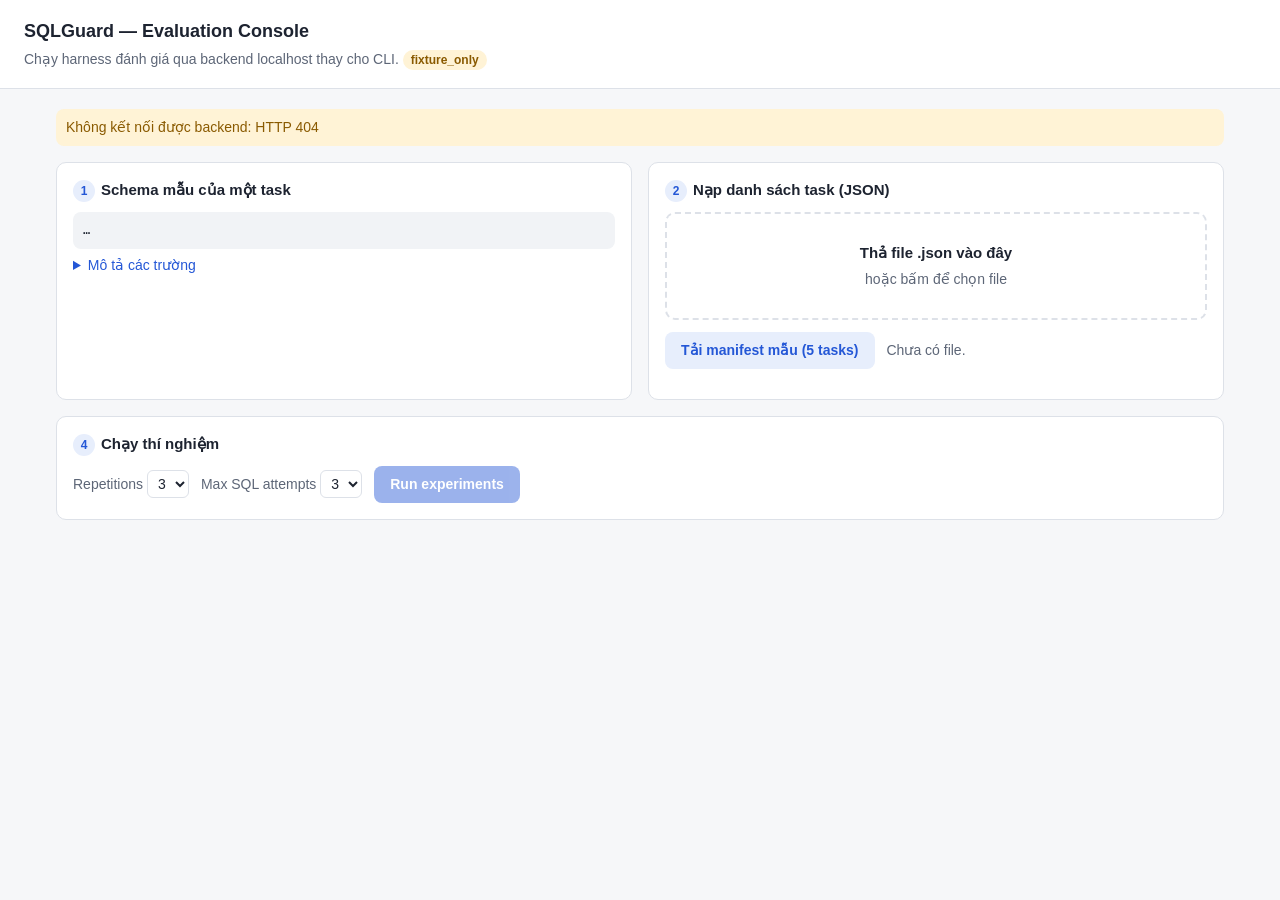
==== evaluation/web/static/index.html @ 91c592ad "feat: implement mockup eval manifest, scorer, runner; mockup web for eval" ====
<!doctype html>
<html lang="vi">
<head>
<meta charset="utf-8">
<meta name="viewport" content="width=device-width, initial-scale=1">
<title>SQLGuard Evaluation Console</title>
<style>
  :root {
    --bg: #f6f7f9; --panel: #ffffff; --text: #1d2330; --muted: #5d6677; --line: #dde1e8;
    --accent: #2457d6; --accent-soft: #e7eefc; --ok: #1d7a46; --ok-soft: #e3f4ea;
    --bad: #b42318; --bad-soft: #fde8e6; --warn: #8a5a00; --warn-soft: #fff3d6;
    --code: #f1f3f6; --radius: 10px;
  }
  @media (prefers-color-scheme: dark) {
    :root {
      --bg: #12151b; --panel: #1a1e26; --text: #e6e9ef; --muted: #9aa3b2; --line: #2c3240;
      --accent: #7aa2ff; --accent-soft: #1e2a45; --ok: #5fd08f; --ok-soft: #173326;
      --bad: #ff8a80; --bad-soft: #3a1d1b; --warn: #f2c35b; --warn-soft: #382c12; --code: #222733;
    }
  }
  * { box-sizing: border-box; }
  body { margin: 0; background: var(--bg); color: var(--text);
    font: 14px/1.5 -apple-system, BlinkMacSystemFont, "Segoe UI", Roboto, sans-serif; }
  header { padding: 18px 24px; border-bottom: 1px solid var(--line); background: var(--panel); }
  header h1 { margin: 0; font-size: 18px; }
  header p { margin: 4px 0 0; color: var(--muted); }
  main { max-width: 1200px; margin: 0 auto; padding: 20px 16px 60px; display: grid; gap: 16px; }
  .grid { display: grid; gap: 16px; grid-template-columns: 1fr 1fr; }
  @media (max-width: 860px) { .grid { grid-template-columns: 1fr; } }
  section { background: var(--panel); border: 1px solid var(--line); border-radius: var(--radius);
    padding: 16px; min-width: 0; }
  h2 { margin: 0 0 10px; font-size: 15px; }
  h2 .step { display: inline-block; width: 22px; height: 22px; border-radius: 50%; margin-right: 6px;
    background: var(--accent-soft); color: var(--accent); text-align: center; font-size: 12px;
    line-height: 22px; }
  pre { margin: 0; background: var(--code); border-radius: 8px; padding: 10px; overflow: auto;
    font: 12px/1.45 ui-monospace, SFMono-Regular, Menlo, monospace; max-height: 360px; }
  table { width: 100%; border-collapse: collapse; font-size: 13px; }
  th, td { text-align: left; padding: 6px 8px; border-bottom: 1px solid var(--line); vertical-align: top; }
  th { color: var(--muted); font-weight: 600; white-space: nowrap; }
  .table-wrap { overflow-x: auto; }
  code { font: 12px ui-monospace, SFMono-Regular, Menlo, monospace; }
  .muted { color: var(--muted); }
  .badge { display: inline-block; padding: 1px 8px; border-radius: 999px; font-size: 12px;
    font-weight: 600; background: var(--code); color: var(--muted); white-space: nowrap; }
  .badge.passed, .badge.completed { background: var(--ok-soft); color: var(--ok); }
  .badge.failed, .badge.error { background: var(--bad-soft); color: var(--bad); }
  .badge.inconclusive, .badge.running, .badge.queued { background: var(--warn-soft); color: var(--warn); }
  .notice { background: var(--warn-soft); color: var(--warn); border-radius: 8px; padding: 8px 10px; }
  .error-box { background: var(--bad-soft); color: var(--bad); border-radius: 8px; padding: 8px 10px;
    white-space: pre-wrap; }
  #dropzone { border: 2px dashed var(--line); border-radius: var(--radius); padding: 28px 16px;
    text-align: center; cursor: pointer; transition: border-color .15s, background .15s; }
  #dropzone:hover, #dropzone.over { border-color: var(--accent); background: var(--accent-soft); }
  #dropzone strong { display: block; font-size: 15px; margin-bottom: 4px; }
  .row { display: flex; gap: 12px; align-items: center; flex-wrap: wrap; }
  label { color: var(--muted); }
  select { font: inherit; padding: 4px 6px; border-radius: 6px; border: 1px solid var(--line);
    background: var(--panel); color: var(--text); }
  button, .button { font: inherit; font-weight: 600; border: 0; border-radius: 8px; padding: 8px 16px;
    background: var(--accent); color: #fff; cursor: pointer; text-decoration: none; }
  .button.secondary { background: var(--accent-soft); color: var(--accent); }
  button:disabled { opacity: .45; cursor: not-allowed; }
  .spinner { width: 16px; height: 16px; border-radius: 50%; border: 2px solid var(--line);
    border-top-color: var(--accent); animation: spin .8s linear infinite; }
  @keyframes spin { to { transform: rotate(360deg); } }
  progress { width: 220px; height: 8px; }
  .cards { display: grid; gap: 10px; }
  .card { border: 1px solid var(--line); border-radius: 8px; padding: 10px 12px; }
  .card-head { display: flex; gap: 10px; align-items: center; flex-wrap: wrap; }
  .card-head .q { flex: 1 1 260px; color: var(--muted); }
  .kv { display: flex; gap: 14px; flex-wrap: wrap; margin: 6px 0; color: var(--muted); font-size: 12px; }
  .kv b { color: var(--text); font-weight: 600; }
  details summary { cursor: pointer; color: var(--accent); margin-top: 6px; }
  .hidden { display: none !important; }
</style>
</head>
<body>
<header>
  <h1>SQLGuard — Evaluation Console</h1>
  <p>Chạy harness đánh giá qua backend localhost thay cho CLI.
    <span class="badge inconclusive" id="mode-badge">fixture_only</span></p>
</header>
<main>
  <div class="notice" id="mode-note">Đang tải cấu hình…</div>

  <div class="grid">
    <section>
      <h2><span class="step">1</span>Schema mẫu của một task</h2>
      <pre id="sample-task">…</pre>
      <details>
        <summary>Mô tả các trường</summary>
        <div class="table-wrap"><table>
          <thead><tr><th>Trường</th><th>Bắt buộc</th><th>Ý nghĩa</th></tr></thead>
          <tbody id="field-rows"></tbody>
        </table></div>
        <p class="muted">File có thể là một mảng task trần, hoặc một manifest đầy đủ:</p>
        <pre id="envelope"></pre>
      </details>
    </section>

    <section>
      <h2><span class="step">2</span>Nạp danh sách task (JSON)</h2>
      <div id="dropzone" tabindex="0" role="button" aria-label="Chọn hoặc thả file JSON">
        <strong>Thả file .json vào đây</strong>
        <span class="muted">hoặc bấm để chọn file</span>
      </div>
      <input type="file" id="file-input" accept=".json,application/json" class="hidden">
      <p class="row" style="margin-top:12px">
        <a class="button secondary" href="/api/schema/sample-manifest">Tải manifest mẫu (5 tasks)</a>
        <span class="muted" id="file-info">Chưa có file.</span>
      </p>
      <div class="error-box hidden" id="upload-error"></div>
    </section>
  </div>

  <section id="tasks-section" class="hidden">
    <h2><span class="step">3</span>Danh sách task đã nạp <span class="muted" id="task-count"></span></h2>
    <div class="table-wrap"><table>
      <thead><tr><th>ID</th><th>Category</th><th>Role</th><th>Câu hỏi</th><th>Scenario</th>
        <th>Expected</th></tr></thead>
      <tbody id="task-rows"></tbody>
    </table></div>
  </section>

  <section>
    <h2><span class="step">4</span>Chạy thí nghiệm</h2>
    <div class="row">
      <label>Repetitions
        <select id="repetitions"><option>1</option><option>2</option><option selected>3</option>
          <option>4</option><option>5</option></select></label>
      <label>Max SQL attempts
        <select id="attempts"><option value="3" selected>3</option><option value="1">1</option></select></label>
      <button id="run-btn" disabled>Run experiments</button>
      <span class="row hidden" id="waiting"><span class="spinner"></span>
        <span id="waiting-text">Đang chờ…</span><progress id="progress" value="0" max="1"></progress></span>
    </div>
    <div class="error-box hidden" id="run-error" style="margin-top:10px"></div>
  </section>

  <section id="results-section" class="hidden">
    <h2><span class="step">5</span>Kết quả <span class="badge" id="exp-status"></span></h2>
    <div class="kv" id="exp-meta"></div>
    <div class="cards" id="result-cards"></div>
  </section>
</main>

<script>
"use strict";
const $ = (id) => document.getElementById(id);
const POLL_MS = 1000;
let manifest = null;
let running = false;

// Build DOM with textContent only: uploaded tasks and agent output are untrusted text.
function el(tag, attrs = {}, ...children) {
  const node = document.createElement(tag);
  for (const [key, value] of Object.entries(attrs)) {
    if (key === "class") node.className = value; else node.setAttribute(key, value);
  }
  for (const child of children) {
    node.append(child instanceof Node ? child : document.createTextNode(String(child ?? "")));
  }
  return node;
}

function show(node, visible) { node.classList.toggle("hidden", !visible); }

function showError(node, message) {
  node.textContent = message || "";
  show(node, Boolean(message));
}

async function api(path, options = {}) {
  const response = await fetch(path, options);
  let body = null;
  try { body = await response.json(); } catch { /* non-JSON error page */ }
  if (!response.ok) {
    const detail = body && body.detail ? body.detail : `HTTP ${response.status}`;
    throw new Error(typeof detail === "string" ? detail : JSON.stringify(detail));
  }
  return body;
}

async function loadSchema() {
  try {
    const schema = await api("/api/schema");
    $("sample-task").textContent = JSON.stringify(schema.sample_task, null, 2);
    $("envelope").textContent = JSON.stringify(schema.envelope, null, 2);
    $("mode-note").textContent = "Chế độ " + schema.mode_note + " Giới hạn: tối đa "
      + schema.limits.max_tasks + " tasks/file, " + schema.limits.max_repetitions + " repetitions.";
    const rows = $("field-rows");
    rows.replaceChildren(...schema.fields.map((f) =>
      el("tr", {}, el("td", {}, el("code", {}, f.name)), el("td", {}, f.required ? "Có" : "Không"),
        el("td", {}, f.description))));
  } catch (error) {
    $("mode-note").textContent = "Không kết nối được backend: " + error.message;
  }
}

async function handleFile(file) {
  if (running) return;
  manifest = null;
  $("run-btn").disabled = true;
  show($("tasks-section"), false);
  showError($("upload-error"), "");
  $("file-info").textContent = `${file.name} (${file.size.toLocaleString()} bytes)`;
  let text;
  try {
    text = await file.text();
    JSON.parse(text);
  } catch (error) {
    showError($("upload-error"), "File không phải JSON hợp lệ: " + error.message);
    return;
  }
  try {
    const result = await api("/api/manifest/validate", {
      method: "POST", headers: { "Content-Type": "application/json" }, body: text,
    });
    manifest = result.document;
    renderTasks(result.tasks);
    $("run-btn").disabled = false;
  } catch (error) {
    showError($("upload-error"), "Manifest không hợp lệ: " + error.message);
  }
}

function renderTasks(tasks) {
  $("task-count").textContent = `(${tasks.length})`;
  $("task-rows").replaceChildren(...tasks.map((t) => el("tr", {},
    el("td", {}, el("code", {}, t.id)), el("td", {}, t.category), el("td", {}, t.role),
    el("td", {}, t.question), el("td", {}, el("code", {}, t.fixture_scenario)),
    el("td", {}, `${t.expected_status} / ${t.expected_disposition}`))));
  show($("tasks-section"), true);
}

function setRunning(isRunning) {
  running = isRunning;
  $("run-btn").disabled = isRunning || !manifest;
  $("repetitions").disabled = isRunning;
  $("attempts").disabled = isRunning;
  show($("waiting"), isRunning);
}

async function runExperiment() {
  if (!manifest || running) return;
  showError($("run-error"), "");
  show($("results-section"), false);
  setRunning(true);
  $("waiting-text").textContent = "Đang gửi yêu cầu…";
  try {
    const started = await api("/api/experiments", {
      method: "POST", headers: { "Content-Type": "application/json" },
      body: JSON.stringify({
        manifest,
        repetitions: Number($("repetitions").value),
        max_sql_attempts: Number($("attempts").value),
      }),
    });
    let experiment;
    do {
      await new Promise((resolve) => setTimeout(resolve, POLL_MS));
      experiment = await api(`/api/experiments/${started.id}`);
      $("waiting-text").textContent = `Đang chạy ${experiment.done}/${experiment.total} task-runs…`;
      $("progress").max = experiment.total;
      $("progress").value = experiment.done;
    } while (experiment.status === "queued" || experiment.status === "running");
    renderResults(experiment);
  } catch (error) {
    showError($("run-error"), "Không chạy được thí nghiệm: " + error.message);
  } finally {
    setRunning(false);
  }
}

function resultTable(actual) {
  const columns = actual.columns || [];
  const rows = actual.rows || [];
  if (!columns.length) return el("p", { class: "muted" }, "Không có bảng kết quả.");
  return el("div", { class: "table-wrap" }, el("table", {},
    el("thead", {}, el("tr", {}, ...columns.map((c) => el("th", {}, c)))),
    el("tbody", {}, ...rows.map((row) =>
      el("tr", {}, ...row.map((cell) => el("td", {}, cell === null ? "NULL" : cell)))))));
}

function renderResults(experiment) {
  $("exp-status").textContent = experiment.status;
  $("exp-status").className = "badge " + experiment.status;
  const counts = experiment.summary ? experiment.summary.counts : {};
  const meta = [
    ["Experiment", experiment.id], ["Task-runs", `${experiment.done}/${experiment.total}`],
    ["Passed", counts.passed ?? "—"], ["Failed", counts.failed ?? "—"],
    ["Inconclusive", counts.inconclusive ?? "—"], ["Error", counts.error ?? "—"],
    ["Artifacts", experiment.output],
  ];
  $("exp-meta").replaceChildren(...meta.map(([k, v]) => el("span", {}, k + ": ", el("b", {}, v))));
  const cards = experiment.records.map((record) => {
    const actual = record.actual || {};
    const reasons = [...(record.failure_reasons || []), ...(record.unknown_reasons || [])];
    return el("div", { class: "card" },
      el("div", { class: "card-head" },
        el("code", {}, record.task_id), el("span", { class: "muted" }, `rep ${record.repetition}`),
        el("span", { class: "badge " + record.verdict }, record.verdict),
        el("span", { class: "q" }, (manifest.tasks.find((t) => t.id === record.task_id) || {}).question || "")),
      el("div", { class: "kv" },
        el("span", {}, "status: ", el("b", {}, actual.status ?? "—")),
        el("span", {}, "disposition: ", el("b", {}, actual.disposition ?? "—")),
        el("span", {}, "latency: ", el("b", {}, `${record.latency_ms.toFixed(1)} ms`)),
        el("span", {}, "tool calls: ", el("b", {}, actual.tool_calls ?? "—")),
        el("span", {}, "reasons: ", el("b", {}, reasons.length ? reasons.join(", ") : "—"))),
      actual.notice ? el("p", { class: "muted" }, "Notice: " + actual.notice) : "",
      resultTable(actual),
      el("details", {}, el("summary", {}, "Response JSON đầy đủ"),
        el("pre", {}, JSON.stringify(record, null, 2))));
  });
  if (experiment.error) cards.unshift(el("div", { class: "error-box" }, "Lỗi harness: " + experiment.error));
  $("result-cards").replaceChildren(...cards);
  show($("results-section"), true);
}

const dropzone = $("dropzone");
dropzone.addEventListener("click", () => $("file-input").click());
dropzone.addEventListener("keydown", (e) => { if (e.key === "Enter" || e.key === " ") $("file-input").click(); });
dropzone.addEventListener("dragover", (e) => { e.preventDefault(); dropzone.classList.add("over"); });
dropzone.addEventListener("dragleave", () => dropzone.classList.remove("over"));
dropzone.addEventListener("drop", (e) => {
  e.preventDefault();
  dropzone.classList.remove("over");
  if (e.dataTransfer.files.length) handleFile(e.dataTransfer.files[0]);
});
$("file-input").addEventListener("change", (e) => {
  if (e.target.files.length) handleFile(e.target.files[0]);
  e.target.value = "";
});
$("run-btn").addEventListener("click", runExperiment);
loadSchema();
</script>
</body>
</html>
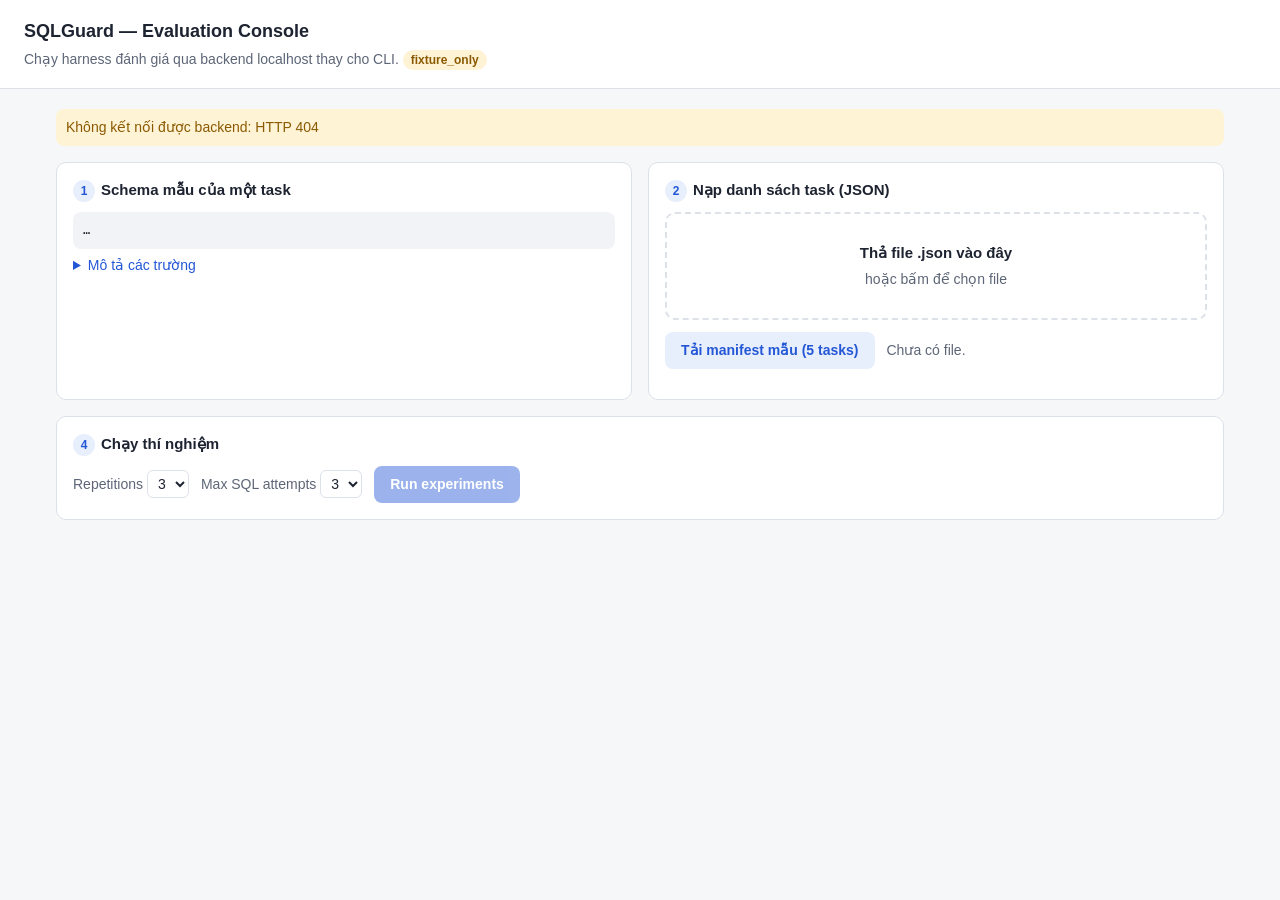
==== commit f61d9fe4: "feat: implement web FE for authentication, querying, data exploration and temporarily linking to som" ====
--- a/evaluation/web/static/index.html
+++ b/evaluation/web/static/index.html
@@ -77,7 +77,11 @@
 </head>
 <body>
 <header>
-  <h1>SQLGuard — Evaluation Console</h1>
+  <div class="row" style="justify-content:space-between">
+    <h1>SQLGuard — Evaluation Console</h1>
+    <!-- Chỉ hiện khi console được gắn trong web app chính (có /api/me và /api/logout). -->
+    <button class="button secondary hidden" id="logout-btn">Đăng xuất <span id="me-name"></span></button>
+  </div>
   <p>Chạy harness đánh giá qua backend localhost thay cho CLI.
     <span class="badge inconclusive" id="mode-badge">fixture_only</span></p>
 </header>
@@ -107,7 +111,7 @@
       </div>
       <input type="file" id="file-input" accept=".json,application/json" class="hidden">
       <p class="row" style="margin-top:12px">
-        <a class="button secondary" href="/api/schema/sample-manifest">Tải manifest mẫu (5 tasks)</a>
+        <a class="button secondary" href="api/schema/sample-manifest">Tải manifest mẫu (5 tasks)</a>
         <span class="muted" id="file-info">Chưa có file.</span>
       </p>
       <div class="error-box hidden" id="upload-error"></div>
@@ -184,7 +188,7 @@
 
 async function loadSchema() {
   try {
-    const schema = await api("/api/schema");
+    const schema = await api("api/schema");
     $("sample-task").textContent = JSON.stringify(schema.sample_task, null, 2);
     $("envelope").textContent = JSON.stringify(schema.envelope, null, 2);
     $("mode-note").textContent = "Chế độ " + schema.mode_note + " Giới hạn: tối đa "
@@ -214,7 +218,7 @@
     return;
   }
   try {
-    const result = await api("/api/manifest/validate", {
+    const result = await api("api/manifest/validate", {
       method: "POST", headers: { "Content-Type": "application/json" }, body: text,
     });
     manifest = result.document;
@@ -249,7 +253,7 @@
   setRunning(true);
   $("waiting-text").textContent = "Đang gửi yêu cầu…";
   try {
-    const started = await api("/api/experiments", {
+    const started = await api("api/experiments", {
       method: "POST", headers: { "Content-Type": "application/json" },
       body: JSON.stringify({
         manifest,
@@ -260,7 +264,7 @@
     let experiment;
     do {
       await new Promise((resolve) => setTimeout(resolve, POLL_MS));
-      experiment = await api(`/api/experiments/${started.id}`);
+      experiment = await api(`api/experiments/${started.id}`);
       $("waiting-text").textContent = `Đang chạy ${experiment.done}/${experiment.total} task-runs…`;
       $("progress").max = experiment.total;
       $("progress").value = experiment.done;
@@ -334,6 +338,17 @@
 });
 $("run-btn").addEventListener("click", runExperiment);
 loadSchema();
+
+// Khi chạy trong web app chính: hiện tên user và nút đăng xuất; chạy riêng thì giữ ẩn.
+fetch("/api/me").then((r) => (r.ok ? r.json() : null)).then((me) => {
+  if (!me) return;
+  $("me-name").textContent = "(" + me.username + ")";
+  show($("logout-btn"), true);
+}).catch(() => {});
+$("logout-btn").addEventListener("click", async () => {
+  await fetch("/api/logout", { method: "POST", headers: { "Content-Type": "application/json" }, body: "{}" });
+  window.location.href = "/login";
+});
 </script>
 </body>
 </html>
